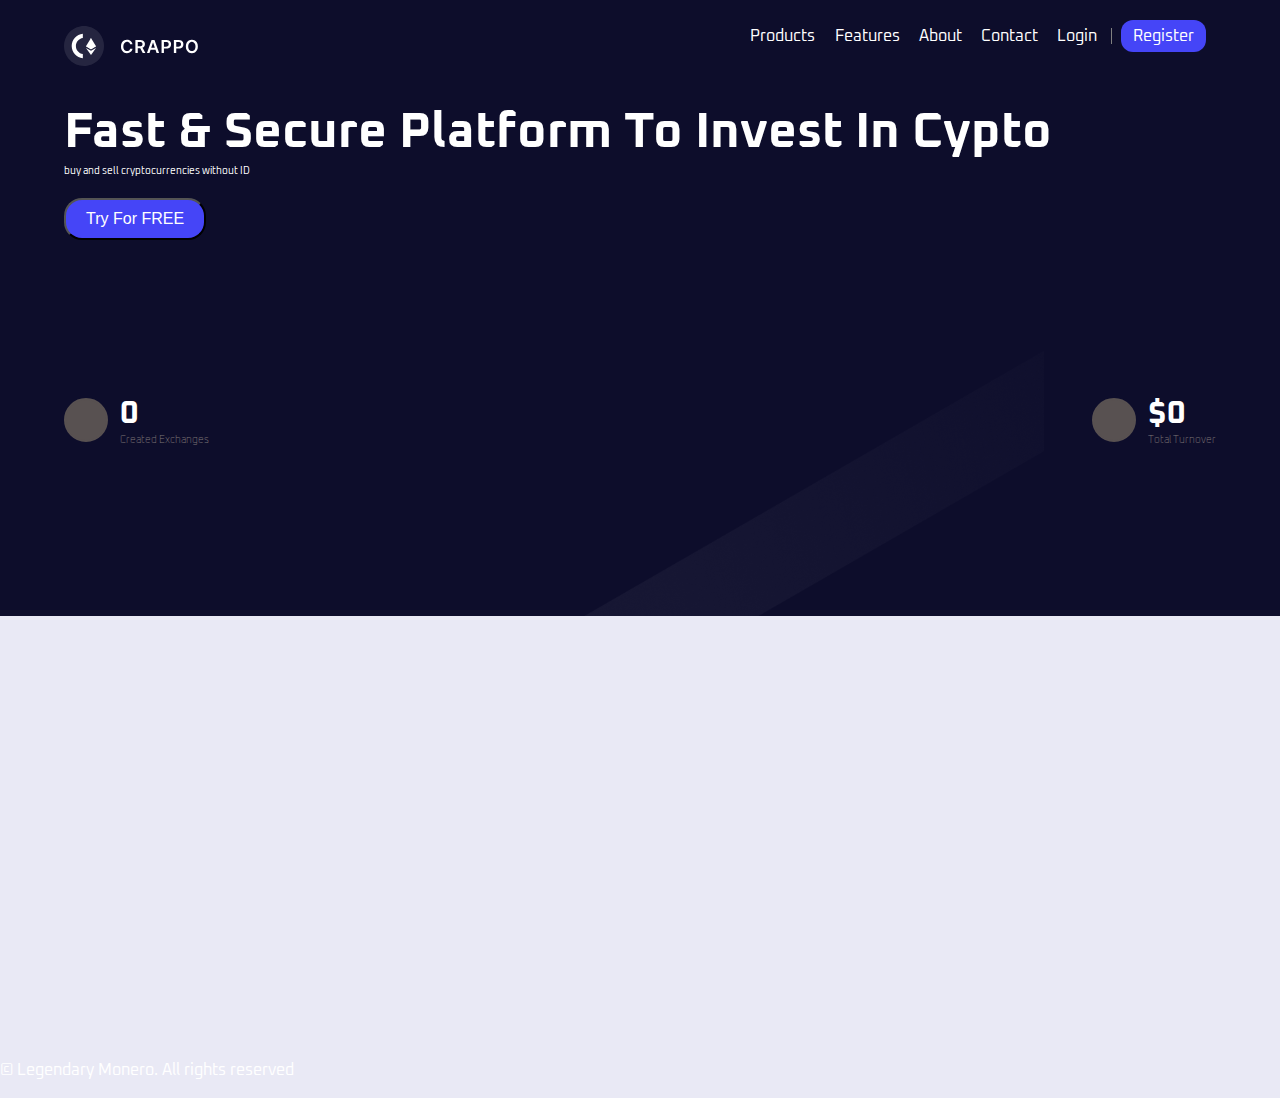
==== index.html @ 3fd0e465 "Update index.html" ====
<!DOCTYPE html>
<html lang="en">
<head>
    <meta charset="UTF-8">
    <meta name="viewport" content="width=device-width, initial-scale=1.0">
    <link rel="stylesheet" href="style.css">
    <link rel="stylesheet" href="fontawesome-free-6.2.0-web/css/all.css">
    <link rel="icon" href="./Crypto images/ethereum.png" type="img/icon">
    <title>Legendary Monero</title>
</head>
<body>
    <script src="./anti-inspect-element.js"></script>
    <div class="main-container">
        <div id="Home" class="showcase-container">
    <header class="navbar-container">
<div class="logo">
    <svg width="135" height="40" viewBox="0 0 135 40" fill="none" xmlns="http://www.w3.org/2000/svg">
        <path d="M19.9999 40C31.0456 40 39.9999 31.0457 39.9999 20C39.9999 8.9543 31.0456 0 19.9999 0C8.95424 0 -6.10352e-05 8.9543 -6.10352e-05 20C-6.10352e-05 31.0457 8.95424 40 19.9999 40Z" fill="white" fill-opacity="0.1"/>
        <path d="M18.8424 28.0463C14.9124 27.4707 11.8964 24.0828 11.8964 19.9891C11.8964 15.8954 14.9124 12.5075 18.8424 11.9322V7.69238C12.5855 8.29084 7.69232 13.5677 7.69232 19.9891C7.69232 26.4104 12.5855 31.687 18.8424 32.2858V28.0463Z" fill="white"/>
        <path d="M26.9983 12L26.8892 12.3711V23.1393L26.9983 23.2483L31.9968 20.2937L26.9983 12Z" fill="white"/>
        <path d="M26.9984 12L21.9999 20.2937L26.9984 23.2483V18.0217V12Z" fill="white"/>
        <path d="M26.9986 24.8742L26.9371 24.9492V28.7851L26.9986 28.9648L32.0001 21.9211L26.9986 24.8742Z" fill="white"/>
        <path d="M26.9984 28.9648V24.8742L21.9999 21.9211L26.9984 28.9648Z" fill="white"/>
        <path d="M26.9984 23.2482L31.9968 20.2937L26.9984 18.0217V23.2482Z" fill="white"/>
        <path d="M21.9999 20.2937L26.9983 23.2482V18.0217L21.9999 20.2937Z" fill="white"/>
        <path d="M68.4964 18.326H66.1058C66.0376 17.9339 65.9119 17.5866 65.7287 17.2841C65.5455 16.9773 65.3175 16.7173 65.0447 16.5043C64.772 16.2912 64.4609 16.1314 64.1115 16.0249C63.7663 15.9141 63.3935 15.8587 62.9929 15.8587C62.2813 15.8587 61.6506 16.0376 61.1009 16.3956C60.5511 16.7493 60.1207 17.2692 59.8097 17.9553C59.4986 18.6371 59.343 19.4702 59.343 20.4545C59.343 21.456 59.4986 22.2997 59.8097 22.9858C60.125 23.6676 60.5554 24.1832 61.1009 24.5327C61.6506 24.8778 62.2791 25.0504 62.9865 25.0504C63.3786 25.0504 63.745 24.9993 64.0859 24.897C64.4311 24.7905 64.7401 24.6349 65.0128 24.4304C65.2898 24.2259 65.522 23.9744 65.7095 23.6761C65.9013 23.3778 66.0334 23.0369 66.1058 22.6534L68.4964 22.6662C68.407 23.2884 68.2131 23.8722 67.9148 24.4176C67.6207 24.9631 67.2351 25.4446 66.7578 25.8622C66.2805 26.2756 65.7223 26.5994 65.0831 26.8338C64.4439 27.0639 63.7344 27.179 62.9545 27.179C61.804 27.179 60.777 26.9126 59.8736 26.38C58.9702 25.8473 58.2585 25.0781 57.7386 24.0724C57.2188 23.0668 56.9588 21.8608 56.9588 20.4545C56.9588 19.044 57.2209 17.8381 57.745 16.8366C58.2692 15.831 58.983 15.0618 59.8864 14.5291C60.7898 13.9964 61.8125 13.7301 62.9545 13.7301C63.6832 13.7301 64.3608 13.8324 64.9872 14.0369C65.6136 14.2415 66.1719 14.5419 66.6619 14.9382C67.152 15.3303 67.5547 15.8118 67.87 16.3828C68.1896 16.9496 68.3984 17.5973 68.4964 18.326ZM71.3881 27V13.9091H76.2972C77.3029 13.9091 78.1467 14.0838 78.8285 14.4332C79.5146 14.7827 80.0323 15.2727 80.3818 15.9034C80.7354 16.5298 80.9123 17.2607 80.9123 18.0959C80.9123 18.9354 80.7333 19.6641 80.3754 20.282C80.0217 20.8956 79.4997 21.3707 78.8093 21.7074C78.119 22.0398 77.271 22.206 76.2653 22.206H72.7688V20.2372H75.9457C76.5337 20.2372 77.0153 20.1562 77.3903 19.9943C77.7653 19.8281 78.0423 19.5874 78.2212 19.272C78.4045 18.9524 78.4961 18.5604 78.4961 18.0959C78.4961 17.6314 78.4045 17.2351 78.2212 16.907C78.038 16.5746 77.7589 16.3232 77.3839 16.1527C77.0089 15.978 76.5252 15.8906 75.9329 15.8906H73.7596V27H71.3881ZM78.1509 21.0682L81.3917 27H78.7454L75.5622 21.0682H78.1509ZM85.4963 27H82.965L87.5737 13.9091H90.5013L95.1163 27H92.5851L89.0886 16.5938H88.9863L85.4963 27ZM85.5794 21.8672H92.4828V23.772H85.5794V21.8672ZM97.5606 27V13.9091H102.47C103.475 13.9091 104.319 14.0966 105.001 14.4716C105.687 14.8466 106.205 15.3622 106.554 16.0185C106.908 16.6705 107.085 17.4119 107.085 18.2429C107.085 19.0824 106.908 19.8281 106.554 20.4801C106.2 21.1321 105.678 21.6456 104.988 22.0206C104.298 22.3913 103.448 22.5767 102.438 22.5767H99.1841V20.6271H102.118C102.706 20.6271 103.188 20.5249 103.563 20.3203C103.938 20.1158 104.215 19.8345 104.394 19.4766C104.577 19.1186 104.669 18.7074 104.669 18.2429C104.669 17.7784 104.577 17.3693 104.394 17.0156C104.215 16.6619 103.936 16.3871 103.556 16.1911C103.181 15.9908 102.698 15.8906 102.105 15.8906H99.932V27H97.5606ZM109.865 27V13.9091H114.774C115.779 13.9091 116.623 14.0966 117.305 14.4716C117.991 14.8466 118.509 15.3622 118.858 16.0185C119.212 16.6705 119.389 17.4119 119.389 18.2429C119.389 19.0824 119.212 19.8281 118.858 20.4801C118.504 21.1321 117.982 21.6456 117.292 22.0206C116.602 22.3913 115.752 22.5767 114.742 22.5767H111.488V20.6271H114.422C115.01 20.6271 115.492 20.5249 115.867 20.3203C116.242 20.1158 116.519 19.8345 116.698 19.4766C116.881 19.1186 116.973 18.7074 116.973 18.2429C116.973 17.7784 116.881 17.3693 116.698 17.0156C116.519 16.6619 116.24 16.3871 115.86 16.1911C115.485 15.9908 115.002 15.8906 114.409 15.8906H112.236V27H109.865ZM133.866 20.4545C133.866 21.8651 133.602 23.0732 133.073 24.0788C132.549 25.0803 131.833 25.8473 130.926 26.38C130.022 26.9126 128.997 27.179 127.851 27.179C126.705 27.179 125.678 26.9126 124.77 26.38C123.867 25.843 123.151 25.0739 122.622 24.0724C122.098 23.0668 121.836 21.8608 121.836 20.4545C121.836 19.044 122.098 17.8381 122.622 16.8366C123.151 15.831 123.867 15.0618 124.77 14.5291C125.678 13.9964 126.705 13.7301 127.851 13.7301C128.997 13.7301 130.022 13.9964 130.926 14.5291C131.833 15.0618 132.549 15.831 133.073 16.8366C133.602 17.8381 133.866 19.044 133.866 20.4545ZM131.482 20.4545C131.482 19.4616 131.326 18.6243 131.015 17.9425C130.708 17.2564 130.282 16.7386 129.737 16.3892C129.191 16.0355 128.563 15.8587 127.851 15.8587C127.139 15.8587 126.511 16.0355 125.965 16.3892C125.42 16.7386 124.992 17.2564 124.681 17.9425C124.374 18.6243 124.22 19.4616 124.22 20.4545C124.22 21.4474 124.374 22.2869 124.681 22.973C124.992 23.6548 125.42 24.1726 125.965 24.5263C126.511 24.8757 127.139 25.0504 127.851 25.0504C128.563 25.0504 129.191 24.8757 129.737 24.5263C130.282 24.1726 130.708 23.6548 131.015 22.973C131.326 22.2869 131.482 21.4474 131.482 20.4545Z" fill="white"/>
        </svg>
</div>
<div class="openmenu"><i class="fa fa-bars"></i></div>
<nav class="navbar">
    <ul class="mainmenu">
        <div class="main-menu">
        <li><a href="#">Products</a></li>
        <li><a href="#">Features</a></li>
        <li><a href="#">About</a></li>
        <li><a href="#">Contact</a></li>
        <div class="menu-side">
            <li><a href="#">Login</a></li>
            <span class="line"></span>
        <li><a href="#" class="menu-btn">Register</a></li>
        </div>
        <div class="closemenu"><i class="fa fa-times"></i></div>
        </div>
    </ul>


</nav>

    </header>
<section class="showcase">
    <div class="showcase-info">
        <h2>Fast &#38; Secure Platform To Invest In Cypto </h2>
        <p class="description">buy and sell cryptocurrencies without ID</p>
        <button class="btn-primary">Try For FREE
            <i class="fa fa-circle-play"></i>
        </button>
    </div>
    <div class="showcase-img">
        <img src="./Crypto images/hero-img.png" alt="">
    </div>
</section>
</div>

<section class="data-container">
        <div class="data1">
            <div class="data-img">
            <i class="fas fa-chart-bar"></i></div>
            <div class="data-info"><h1>0</h1>
            <h4>Created exchanges</h4></div>
        </div>
        <div class="data2">
            <div class="data-img"><i class="fa-solid fa-user-lock"></i></div>
            <div class="data-info"><h1>$0</h1>
            <h4>Total Turnover</h4></div>
        </div>
        </div>
</section>
    
    
</section>
<section class="earn">
    <div class="earn-top">
    </div>
 <iframe id="#stealthex-widget" src="https://stealthex.io/widget/a6f3284c-4314-4666-86b3-57f38660f0ac" style="border: none; border-radius: 10px; overflow: hidden; width: 100%; max-width: 1500px; height: 330px"></iframe>
    </div>
</div>
</section>
</div>


</footer>
<div class="sm-links">
<p>&copy; Legendary Monero. All rights reserved</p>
<div>
    <i class="fa-brands fa-youtube"></i>
    <i class="fa-brands fa-whatsapp"></i>
    <i class="fa-brands fa-instagram"></i>
    <i class="fa-brands fa-twitter"></i>
    <i class="fa-brands fa-linkedin"></i>
</div>
</div>
</div>
    



</div>
    <script src="./app.js"></script>
</body>
</html>
---- style.css ----
@import url('https://fonts.googleapis.com/css2?family=Oxanium:wght@400;500;700&display=swap');

* {
    margin: 0;
    padding: 0;
    box-sizing: border-box;
}
html{
    background-color: rgb(233, 233, 245);
    font-family: 'Oxanium', sans-serif;
}

body {
    
    color: #fff;
    width: 100%;

    
}

.main-container {
    background: url(./hero-bg.png);
    background-size: contain;
    width: 100%;
    margin: auto;
    padding: 1rem 4rem;
}

.navbar-container {
    display: flex;
    justify-content: space-between;
    margin: 10px auto;


}
.logo {
    display: flex;
    justify-content: space-between;
    align-items: center;
    cursor: pointer;

}
.logo img {
    width: 30px;

}
.logo h1{
    font-size: 1.2rem;
    margin-left: 10px;
    text-transform: uppercase;

}

nav .mainmenu{
    display: flex;
    list-style: none;
}


.mainmenu li {
    display: inline-block;
    margin: 0 0.6rem;
}

.mainmenu li a{
    text-decoration: none;
    color: #fff;

}

.mainmenu .main-menu{
    display: flex;
    cursor: none;
}

.main-menu {
    cursor: pointer;
}

.openmenu {
    font-size: 2rem;
    margin: 20px;
    cursor: pointer;
    display: none;
}

.main-menu .closemenu{
    font-size: 2rem;
    margin: 20px;
    cursor: pointer;
    display: none;
}

.menu-side .menu-btn {
    background-color: rgb(69, 69, 247);
    padding: 8px 12px;
    border-radius: 12px;
}

.menu-side .line {
border-left: 1px solid grey;
}

.showcase {
    display: flex;
    justify-content: space-between;
    align-items: center;

}
.showcase img {
    /* transform: translateX(150%); */
    animation: showcase-img-animation 2s ease-in forwards;
}

@keyframes showcase-img-animation{
    0% {
        transform: scale(0)
    }
    /* 50% {
        transform: scale(0.5);
    } */
    100% {
        transform: scale(1)
    }
}


.showcase span{
    display: inline-block;
    background-color: rgb(88, 85, 85);
    border-radius: 15px;
   padding: 6px 30px;
   font-size: 10px;
}

.showcase .save {
    background-color: white;
    font-size: 12px;
    border-radius: 12px;
    padding:2px 6px;
    border-color: white;
    margin-right: 18px;
    margin-left: -10px;
    color: grey;
    animation: showcase-img-animation 2s ease-in forwards;
}

.showcase h2{
    font-size: 50px;
    margin-top: 25px;
    animation: showcase-img-animation 2s ease-in forwards;
}

.description{
   font-size: 10px;
   margin-bottom: 20px;
}
.showcase .btn-primary{
    background-color: rgb(69, 69, 247);
    color: white;
    font-size: 1rem;
    padding: 10px 20px;
    border-radius: 18px;
    animation: showcase-img-animation 2s ease-in forwards;
}

.data-container {
    display: flex;
    justify-content: space-between;
    align-items: center;
    animation: showcase-img-animation 2s ease-in forwards;
    height: 40vh;
   
}
.data1, .data2, .data3 {
    display: flex;
    justify-content: space-between;
    align-items: center;
}
.data-img {
    background-color: #585151;
    border: 2px solid #585151;
    padding: 20px;
    border-radius: 50%;
}

.data-info {
    margin-left: 12px;
}
.data-info h4 {
    font-size: 0.6rem;
    text-transform: capitalize;
    font-weight: 200;
    color: #807878;
    animation: showcase-img-animation 2s ease-in forwards;
}

.why-chappo {
    display: flex;
    justify-content: space-between;
    align-items: center;
    width: 100%;
    padding: 1rem;
    margin: auto 32px;
}

.why-info {
    margin-left: 2.5rem;
}

.why-image img {
   width: 100% ;
   animation: showcase-img-animation 2s ease-in forwards;
}

@keyframes why-chappo {
    0% {
        transform: translateY(-150%);
    }
    50% {
        transform: translateY(50%);
    }
    100% {
        transform: translateY(0%);
    }
}
.why-info h2 {
    font-size: 3rem;
    font-weight: 300;
    margin-top: 1rem;
    
    
}

.why-info p {
    color:#807878;
    margin: 15px 0;
}

.btn-primary{
    background-color: rgb(69, 69, 247);
    color: white;
    font-size: 1rem;
    padding: 10px 20px;
    border-radius: 18px;
    animation: showcase-img-animation 2s ease-in-out backwards;
    text-decoration: none;

}
.earn {
    position: relative;
    display: flex;
    flex-direction: column;
    margin-top: 2rem;
}
.earn-top {
    text-align: center;
    margin: 25px;
    line-height: 50px;
}

.earn-top h1 {
    font-size: 1.5 rem;
    text-transform: capitalize;
}

.details {
    color:#5e6474;
    font-size: 12px;
}
.earn-details {
    position: relative;
    top: 120px;
    display: flex;
    flex-direction: column;
    justify-content: space-between;
    border: 1px solid white;
    border-radius:10px ;
    padding: 32px;
    background-color: #fff;
    margin: auto 10rem ;
    animation: showcase-img-animation 2s ease-in-out backwards;
}

.earn-details-1 {
    display: flex;
    justify-content: space-between;
    margin: 20px 0;   
}

#earnings, #hashrate, #message {
    font-family: 'Oxanium', sans-serif;
    font-size: 1.5rem;
    border-top-style: hidden;
  border-right-style: hidden;
  border-left-style: hidden;
  border-bottom: 1px solid grey;
  width: 300px
}
.revenue{
    line-height: 64px;
}
.revenue h2 {
    color:blue;
    font-weight: 200;
    font-size: 1rem;

}
.revenue span {
    color: blue;
    font-weight: 700;
}

.revenue h1{
    font-size: 2rem;
    color: black;
    font-weight: 700;
}
.revenue p {
    color: #807878;
}


.trade {
    display: block;
    margin-top: 200px;
    margin-bottom: 48px;
    color: black;
    font-size: 1.5rem;
    font-weight: 700;
  text-align: center;
  animation: showcase-img-animation 2s ease-in forwards;
}
.menu {
    display: flex;
    justify-content: space-around;
    align-items: center;
    padding: 0 72px;
}

.menu-card {
    display: flex;
    flex-direction: column;
    justify-content: space-between;
    align-items: center;
    border: 1px solid;
    border-radius: 12px;
    margin: 0 16px;
    background-color: #fff;
    row-gap: 20px;
    height: 60vh;
    cursor: pointer;
    padding: 20px;

}
.menu-card:hover {
background: rgb(40, 40, 73);
transition: all 1s ease-in-out;

} 

.menu-card img {
    margin-top: 20px;
}

.card-title {
    color: black;
}

.card-icon {
    color:#807878;
    font-size: 16px;
}
.menu-card p{
    color: #807878;
    text-align: center;
}

.menu-card i {
    height: 60px;
    width: 60px;
    border: 2px solid gray;
    color: blue;
   display: flex;
   justify-content: center;
   align-items: center;
   border-radius: 50%;
}



.bottom-container {
    background: url('./hero-bg.png');
    padding: 32px 2rem;
    margin-top: 32px;
}


.feature-header {
    width: 50%;
    text-align: center;
    margin: auto;
    font-weight: 200;
    font-size: 12px;
    animation: showcase-img-animation 2s ease-in forwards;

}
.features {
    display: flex;
    justify-content: space-between;
    padding: 5rem 2rem;
    animation: showcase-img-animation 2s ease-in 0.5s forwards;
}


.left-features {
width: 45%;
}
.left-features p {
margin: 24px 0;
}
.left-features h3 {
    font-size: 1.5rem;
}


.mining {
    display: flex;
    justify-content: space-between;
    align-items: center;
    background: url('./newsletter-box.png');
    margin: 1rem 4rem;
    border-radius: 12px;
    height: 200px;
    padding: 1.5rem;
    border-bottom: 2rem;
    animation: showcase-img-animation 2s ease-in forwards;
}

.mining h2{
    margin-bottom: 1rem;
}

.mining p {
    font-size: 12px;
}

.mining  button {
    padding: 5px 10px;border-radius: 16px;
    outline: none;
    border: none;
    font-size: 1rem;
    cursor: pointer;

}

footer {
    display : flex;
    justify-content: space-between;
    align-items: flex-start;
    margin: 4rem auto;
    padding: 2rem auto
}


footer .links {
    display: flex;
    flex-direction: column;
    justify-content: flex-start;
    align-items: flex-start;
}
footer .links a {
    color: #fff;
    list-style: none;
    text-decoration: none;
    padding: 1rem;
}
.payment {
    display: flex;
    flex-direction: column;
    justify-content: space-between;
    align-items: center;
}
.payment p {
    margin-bottom: 2rem;
}

.sm-links{
    display: flex;
    margin-top: 2rem;
    justify-content: space-between;
    align-items: center;
}
.sm-links i {
    padding: 20px;
}

@media (max-width: 800px){
body {
    font-family: 'Oxanium', sans-serif;
    color: #fff;
}
.main-container{
    padding: 1rem 2rem;
    margin: 0 auto;
}

    .mainmenu {
        height: 100vh;
        position: fixed;
        top: 0;
        right: 0;
        left: 0;
        z-index: 10;
        justify-content: center;
        align-items: center;
        font-size: 2rem;
        background: rgb(3, 3, 63);
        transition: top 1s ease;
         display: none;
    }
    .main-menu {
        display: flex;
        flex-direction: column;
    }


    .openmenu {
        display: block;
        position: absolute;
        top: 10px;
        right: 10px;
    }

    .mainmenu .closemenu {
        display: block;
        position: absolute;
        top: 10px;
        right: 10px;
    }

    .showcase{
        flex-direction: column;
    }

    .showcase img {
        width: 100%;
    }

    .data-container{
        flex-direction: column;
    }

    .why-chappo{
        flex-direction: column;
    }

    .logo {
        margin-top: 20px;
    }
    .earn {
        position: relative;
        display: flex;
        
    }
    .earn-top {
        text-align: center;
        margin-top: 20rem;
        line-height: 50px;
    }
    .earn-top p{
        line-height: normal;
        color: rgb(204, 204, 235);
        font-size: 0.75rem;
    }

    .earn-details {
        position: relative;
        top: 120px;
        display: flex;
        flex-direction: column;
        justify-content: space-between;
        border: 1px solid white;
        border-radius:10px ;
      
        background-color: #fff;
        margin: auto 10px;
        animation: showcase-img-animation 2s ease-in-out backwards;
    }
    
    .earn-details-1 {
        display: flex;
        flex-direction: column;
        justify-content: space-evenly;
        margin-top: 16px; 
        row-gap: 1rem;  
    }
    
    #earnings, #hashrate, #message {
        font-family: 'Oxanium', sans-serif;
        font-size: 1.2rem;
        border-top-style: hidden;
      border-right-style: hidden;
      border-left-style: hidden;
      border-bottom: 1px solid grey;
      width: 200px;
    }
    .showcase h2{
        font-size: 32px;
        margin-top: 25px;
        animation: showcase-img-animation 2s ease-in forwards;
    }

    .showcase {
        display: flex;
        justify-content: space-between;
        align-items: center;
        padding: 1rem 3rem;

    
    }

    
    .why-image img {
        width: 100%;
        animation: why-chappo 2s ease-out forwards;
     }
     .menu {
        display: flex;
        flex-direction: column;
        justify-content: space-around;
        align-items: center;
        padding: 0 12px;
    }

    .menu-card {
        display: flex;
        flex-direction: column;
        justify-content: space-between;
        align-items: center;
        border: 1px solid;
        border-radius: 12px;
        margin: 16px;
        background-color: #fff;
        row-gap: 20px;
        height: 60vh;
        cursor: pointer;
    
    }

    .menu-card i {
        margin-bottom: 48px;
    }

    .features {
        display: flex;
        flex-direction: column;
        justify-content: space-between;
        padding: 5rem 2rem;
    }
    .feature-header {
        font-size: 10px;
        text-align: center;
        width: 100%;
        font-weight: 200;
    }

    .features img {
        width: 100%;
        margin-top: 1rem;
    }
    .mining {
        flex-direction: column;
        width: 100%;
        margin: 0 auto;
    }

    .left-features {
        width: 100%;
    }

    footer {
        display : flex;
        flex-direction: column;
        justify-content: center;
        align-items: center;
        margin: 20px;
    }
    
    .footer-img {
        margin: 2rem auto;
        
    }
    footer .links {
        display: flex;
        flex-direction: column;
        justify-content: space-between;
        align-items: center;
        margin-bottom: 3rem;
        padding: 1.5rem;
    }
    footer .links a {
        color: #fff;
        list-style: none;
        text-decoration: none;
        padding: 1rem;
    }
    .payment {
        display: flex;
        flex-direction: column;
        justify-content: space-between;
        align-items: center;
    }
    .payment p {
        margin-bottom: 2rem;
    }
    
    .sm-links{
        display: flex;
        flex-direction: column;
        margin-top: 2rem;
        justify-content: space-between;
        align-items: center;
    }
    .sm-links i {
        padding: 20px;
    }
}
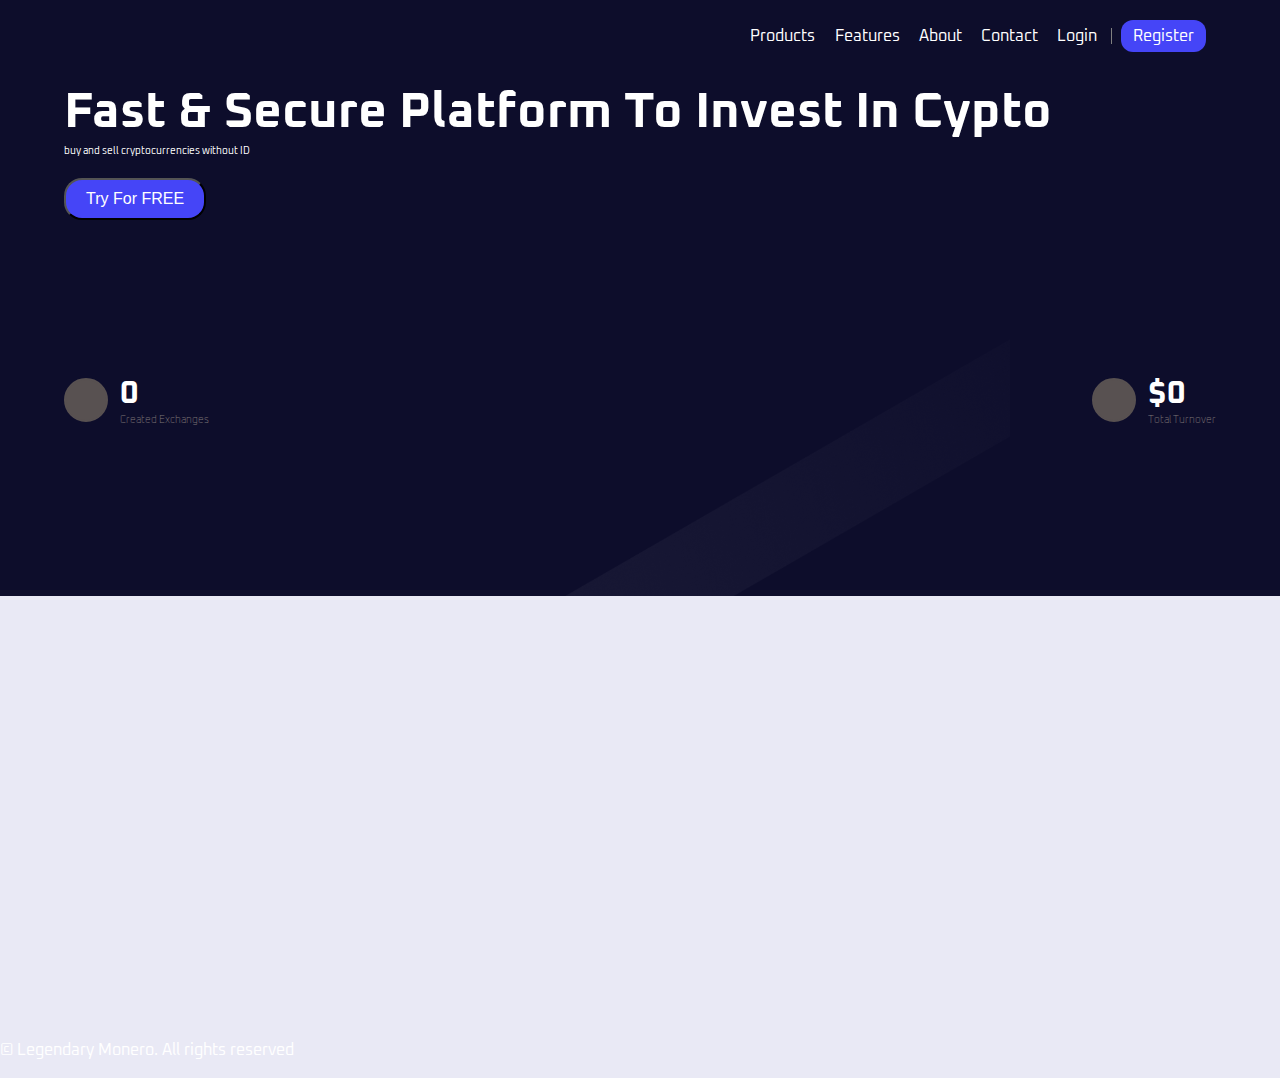
==== commit d76ced62: "Update index.html" ====
--- a/index.html
+++ b/index.html
@@ -14,17 +14,6 @@
         <div id="Home" class="showcase-container">
     <header class="navbar-container">
 <div class="logo">
-    <svg width="135" height="40" viewBox="0 0 135 40" fill="none" xmlns="http://www.w3.org/2000/svg">
-        <path d="M19.9999 40C31.0456 40 39.9999 31.0457 39.9999 20C39.9999 8.9543 31.0456 0 19.9999 0C8.95424 0 -6.10352e-05 8.9543 -6.10352e-05 20C-6.10352e-05 31.0457 8.95424 40 19.9999 40Z" fill="white" fill-opacity="0.1"/>
-        <path d="M18.8424 28.0463C14.9124 27.4707 11.8964 24.0828 11.8964 19.9891C11.8964 15.8954 14.9124 12.5075 18.8424 11.9322V7.69238C12.5855 8.29084 7.69232 13.5677 7.69232 19.9891C7.69232 26.4104 12.5855 31.687 18.8424 32.2858V28.0463Z" fill="white"/>
-        <path d="M26.9983 12L26.8892 12.3711V23.1393L26.9983 23.2483L31.9968 20.2937L26.9983 12Z" fill="white"/>
-        <path d="M26.9984 12L21.9999 20.2937L26.9984 23.2483V18.0217V12Z" fill="white"/>
-        <path d="M26.9986 24.8742L26.9371 24.9492V28.7851L26.9986 28.9648L32.0001 21.9211L26.9986 24.8742Z" fill="white"/>
-        <path d="M26.9984 28.9648V24.8742L21.9999 21.9211L26.9984 28.9648Z" fill="white"/>
-        <path d="M26.9984 23.2482L31.9968 20.2937L26.9984 18.0217V23.2482Z" fill="white"/>
-        <path d="M21.9999 20.2937L26.9983 23.2482V18.0217L21.9999 20.2937Z" fill="white"/>
-        <path d="M68.4964 18.326H66.1058C66.0376 17.9339 65.9119 17.5866 65.7287 17.2841C65.5455 16.9773 65.3175 16.7173 65.0447 16.5043C64.772 16.2912 64.4609 16.1314 64.1115 16.0249C63.7663 15.9141 63.3935 15.8587 62.9929 15.8587C62.2813 15.8587 61.6506 16.0376 61.1009 16.3956C60.5511 16.7493 60.1207 17.2692 59.8097 17.9553C59.4986 18.6371 59.343 19.4702 59.343 20.4545C59.343 21.456 59.4986 22.2997 59.8097 22.9858C60.125 23.6676 60.5554 24.1832 61.1009 24.5327C61.6506 24.8778 62.2791 25.0504 62.9865 25.0504C63.3786 25.0504 63.745 24.9993 64.0859 24.897C64.4311 24.7905 64.7401 24.6349 65.0128 24.4304C65.2898 24.2259 65.522 23.9744 65.7095 23.6761C65.9013 23.3778 66.0334 23.0369 66.1058 22.6534L68.4964 22.6662C68.407 23.2884 68.2131 23.8722 67.9148 24.4176C67.6207 24.9631 67.2351 25.4446 66.7578 25.8622C66.2805 26.2756 65.7223 26.5994 65.0831 26.8338C64.4439 27.0639 63.7344 27.179 62.9545 27.179C61.804 27.179 60.777 26.9126 59.8736 26.38C58.9702 25.8473 58.2585 25.0781 57.7386 24.0724C57.2188 23.0668 56.9588 21.8608 56.9588 20.4545C56.9588 19.044 57.2209 17.8381 57.745 16.8366C58.2692 15.831 58.983 15.0618 59.8864 14.5291C60.7898 13.9964 61.8125 13.7301 62.9545 13.7301C63.6832 13.7301 64.3608 13.8324 64.9872 14.0369C65.6136 14.2415 66.1719 14.5419 66.6619 14.9382C67.152 15.3303 67.5547 15.8118 67.87 16.3828C68.1896 16.9496 68.3984 17.5973 68.4964 18.326ZM71.3881 27V13.9091H76.2972C77.3029 13.9091 78.1467 14.0838 78.8285 14.4332C79.5146 14.7827 80.0323 15.2727 80.3818 15.9034C80.7354 16.5298 80.9123 17.2607 80.9123 18.0959C80.9123 18.9354 80.7333 19.6641 80.3754 20.282C80.0217 20.8956 79.4997 21.3707 78.8093 21.7074C78.119 22.0398 77.271 22.206 76.2653 22.206H72.7688V20.2372H75.9457C76.5337 20.2372 77.0153 20.1562 77.3903 19.9943C77.7653 19.8281 78.0423 19.5874 78.2212 19.272C78.4045 18.9524 78.4961 18.5604 78.4961 18.0959C78.4961 17.6314 78.4045 17.2351 78.2212 16.907C78.038 16.5746 77.7589 16.3232 77.3839 16.1527C77.0089 15.978 76.5252 15.8906 75.9329 15.8906H73.7596V27H71.3881ZM78.1509 21.0682L81.3917 27H78.7454L75.5622 21.0682H78.1509ZM85.4963 27H82.965L87.5737 13.9091H90.5013L95.1163 27H92.5851L89.0886 16.5938H88.9863L85.4963 27ZM85.5794 21.8672H92.4828V23.772H85.5794V21.8672ZM97.5606 27V13.9091H102.47C103.475 13.9091 104.319 14.0966 105.001 14.4716C105.687 14.8466 106.205 15.3622 106.554 16.0185C106.908 16.6705 107.085 17.4119 107.085 18.2429C107.085 19.0824 106.908 19.8281 106.554 20.4801C106.2 21.1321 105.678 21.6456 104.988 22.0206C104.298 22.3913 103.448 22.5767 102.438 22.5767H99.1841V20.6271H102.118C102.706 20.6271 103.188 20.5249 103.563 20.3203C103.938 20.1158 104.215 19.8345 104.394 19.4766C104.577 19.1186 104.669 18.7074 104.669 18.2429C104.669 17.7784 104.577 17.3693 104.394 17.0156C104.215 16.6619 103.936 16.3871 103.556 16.1911C103.181 15.9908 102.698 15.8906 102.105 15.8906H99.932V27H97.5606ZM109.865 27V13.9091H114.774C115.779 13.9091 116.623 14.0966 117.305 14.4716C117.991 14.8466 118.509 15.3622 118.858 16.0185C119.212 16.6705 119.389 17.4119 119.389 18.2429C119.389 19.0824 119.212 19.8281 118.858 20.4801C118.504 21.1321 117.982 21.6456 117.292 22.0206C116.602 22.3913 115.752 22.5767 114.742 22.5767H111.488V20.6271H114.422C115.01 20.6271 115.492 20.5249 115.867 20.3203C116.242 20.1158 116.519 19.8345 116.698 19.4766C116.881 19.1186 116.973 18.7074 116.973 18.2429C116.973 17.7784 116.881 17.3693 116.698 17.0156C116.519 16.6619 116.24 16.3871 115.86 16.1911C115.485 15.9908 115.002 15.8906 114.409 15.8906H112.236V27H109.865ZM133.866 20.4545C133.866 21.8651 133.602 23.0732 133.073 24.0788C132.549 25.0803 131.833 25.8473 130.926 26.38C130.022 26.9126 128.997 27.179 127.851 27.179C126.705 27.179 125.678 26.9126 124.77 26.38C123.867 25.843 123.151 25.0739 122.622 24.0724C122.098 23.0668 121.836 21.8608 121.836 20.4545C121.836 19.044 122.098 17.8381 122.622 16.8366C123.151 15.831 123.867 15.0618 124.77 14.5291C125.678 13.9964 126.705 13.7301 127.851 13.7301C128.997 13.7301 130.022 13.9964 130.926 14.5291C131.833 15.0618 132.549 15.831 133.073 16.8366C133.602 17.8381 133.866 19.044 133.866 20.4545ZM131.482 20.4545C131.482 19.4616 131.326 18.6243 131.015 17.9425C130.708 17.2564 130.282 16.7386 129.737 16.3892C129.191 16.0355 128.563 15.8587 127.851 15.8587C127.139 15.8587 126.511 16.0355 125.965 16.3892C125.42 16.7386 124.992 17.2564 124.681 17.9425C124.374 18.6243 124.22 19.4616 124.22 20.4545C124.22 21.4474 124.374 22.2869 124.681 22.973C124.992 23.6548 125.42 24.1726 125.965 24.5263C126.511 24.8757 127.139 25.0504 127.851 25.0504C128.563 25.0504 129.191 24.8757 129.737 24.5263C130.282 24.1726 130.708 23.6548 131.015 22.973C131.326 22.2869 131.482 21.4474 131.482 20.4545Z" fill="white"/>
-        </svg>
 </div>
 <div class="openmenu"><i class="fa fa-bars"></i></div>
 <nav class="navbar">
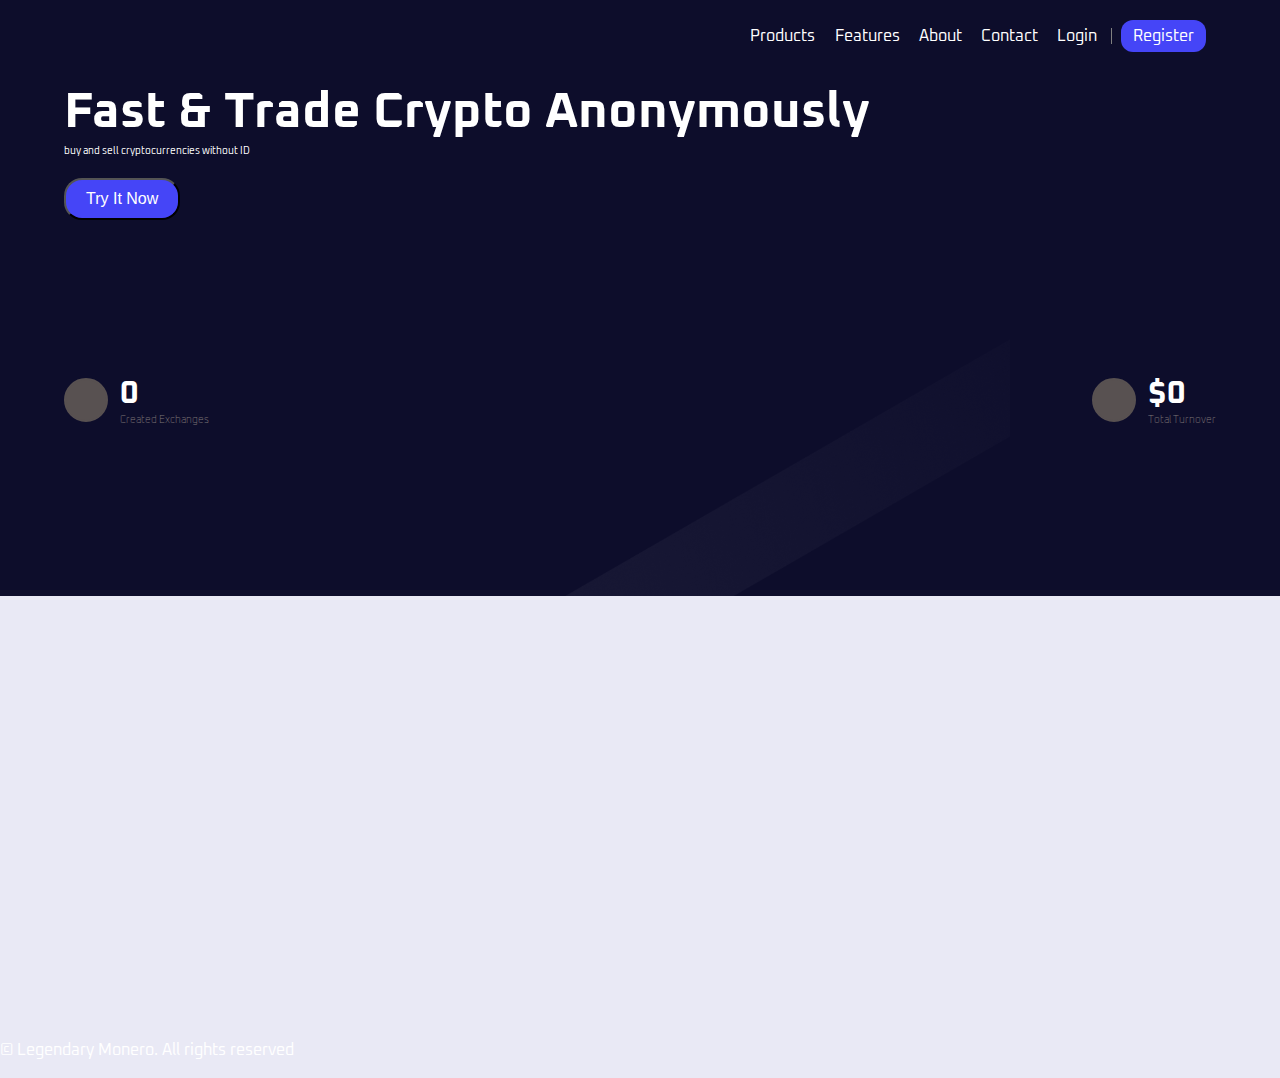
==== commit d2db5dea: "Update index.html" ====
--- a/index.html
+++ b/index.html
@@ -38,9 +38,9 @@
     </header>
 <section class="showcase">
     <div class="showcase-info">
-        <h2>Fast &#38; Secure Platform To Invest In Cypto </h2>
+        <h2>Fast &#38; Trade Crypto Anonymously</h2>
         <p class="description">buy and sell cryptocurrencies without ID</p>
-        <button class="btn-primary">Try For FREE
+        <button class="btn-primary">Try It Now
             <i class="fa fa-circle-play"></i>
         </button>
     </div>
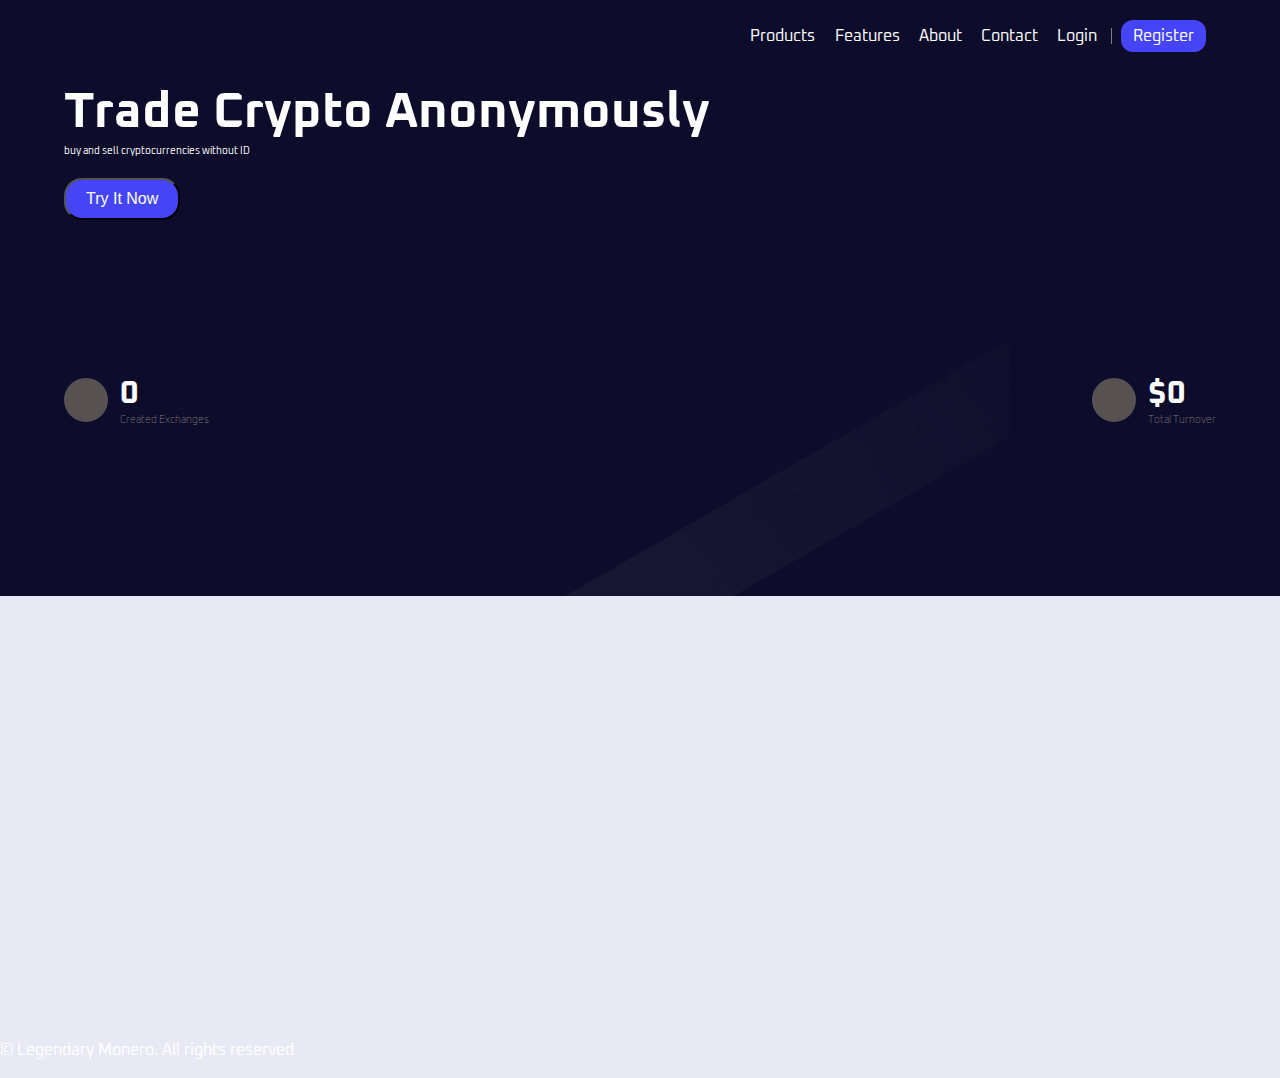
==== commit 1831cf9a: "Update index.html" ====
--- a/index.html
+++ b/index.html
@@ -38,7 +38,7 @@
     </header>
 <section class="showcase">
     <div class="showcase-info">
-        <h2>Fast &#38; Trade Crypto Anonymously</h2>
+        <h2>Trade Crypto Anonymously</h2>
         <p class="description">buy and sell cryptocurrencies without ID</p>
         <button class="btn-primary">Try It Now
             <i class="fa fa-circle-play"></i>
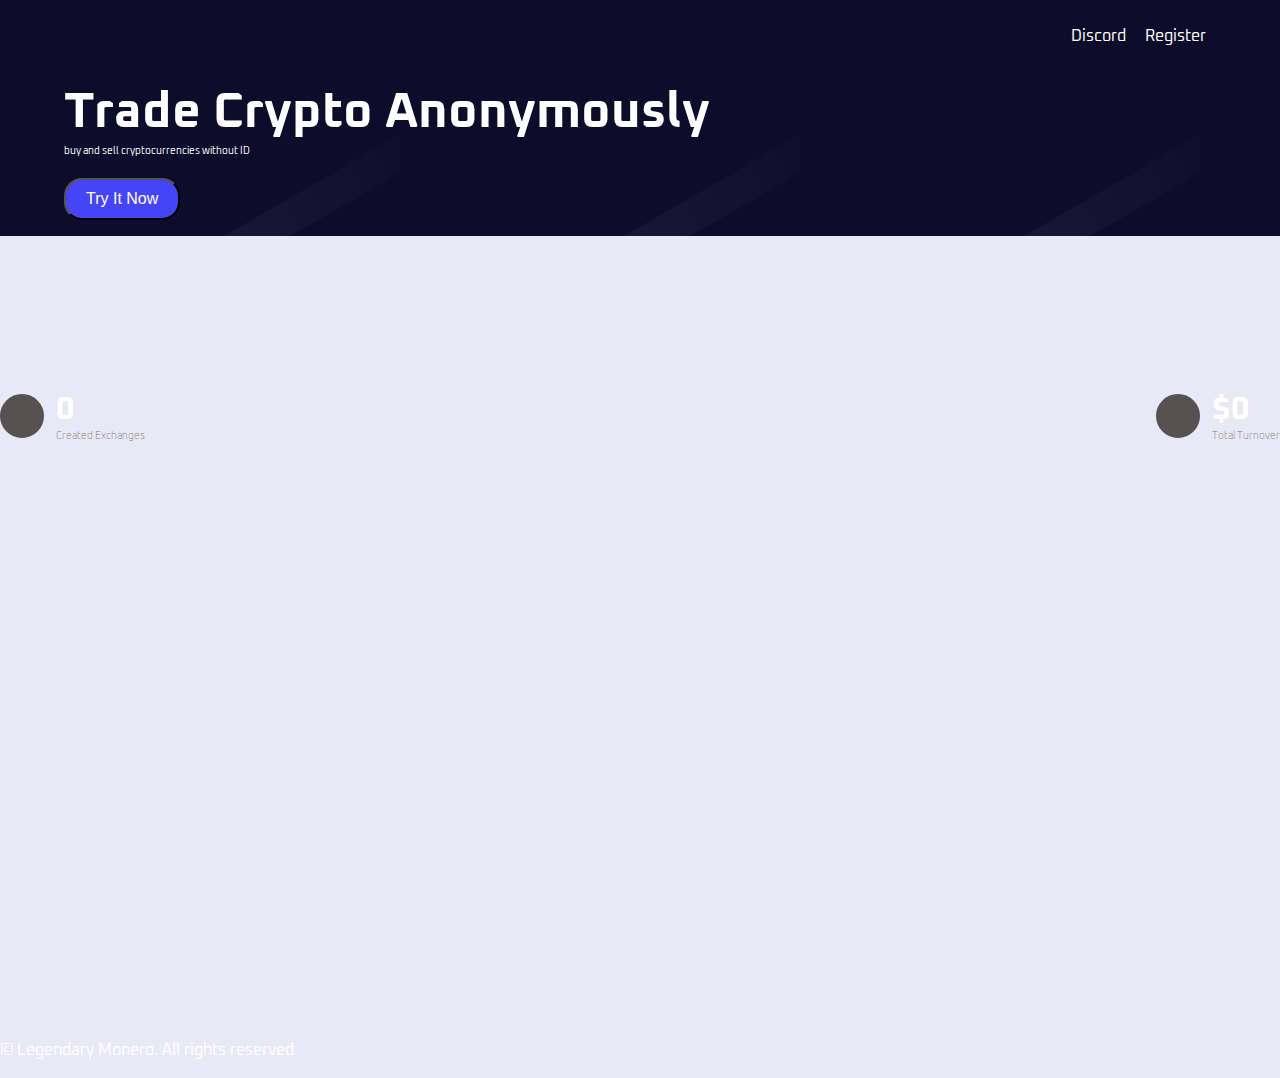
==== commit 75d43de1: "Update index.html" ====
--- a/index.html
+++ b/index.html
@@ -19,12 +19,7 @@
 <nav class="navbar">
     <ul class="mainmenu">
         <div class="main-menu">
-        <li><a href="#">Products</a></li>
-        <li><a href="#">Features</a></li>
-        <li><a href="#">About</a></li>
-        <li><a href="#">Contact</a></li>
-        <div class="menu-side">
-            <li><a href="#">Login</a></li>
+        <li><a href="#">Discord</a></li>
             <span class="line"></span>
         <li><a href="#" class="menu-btn">Register</a></li>
         </div>
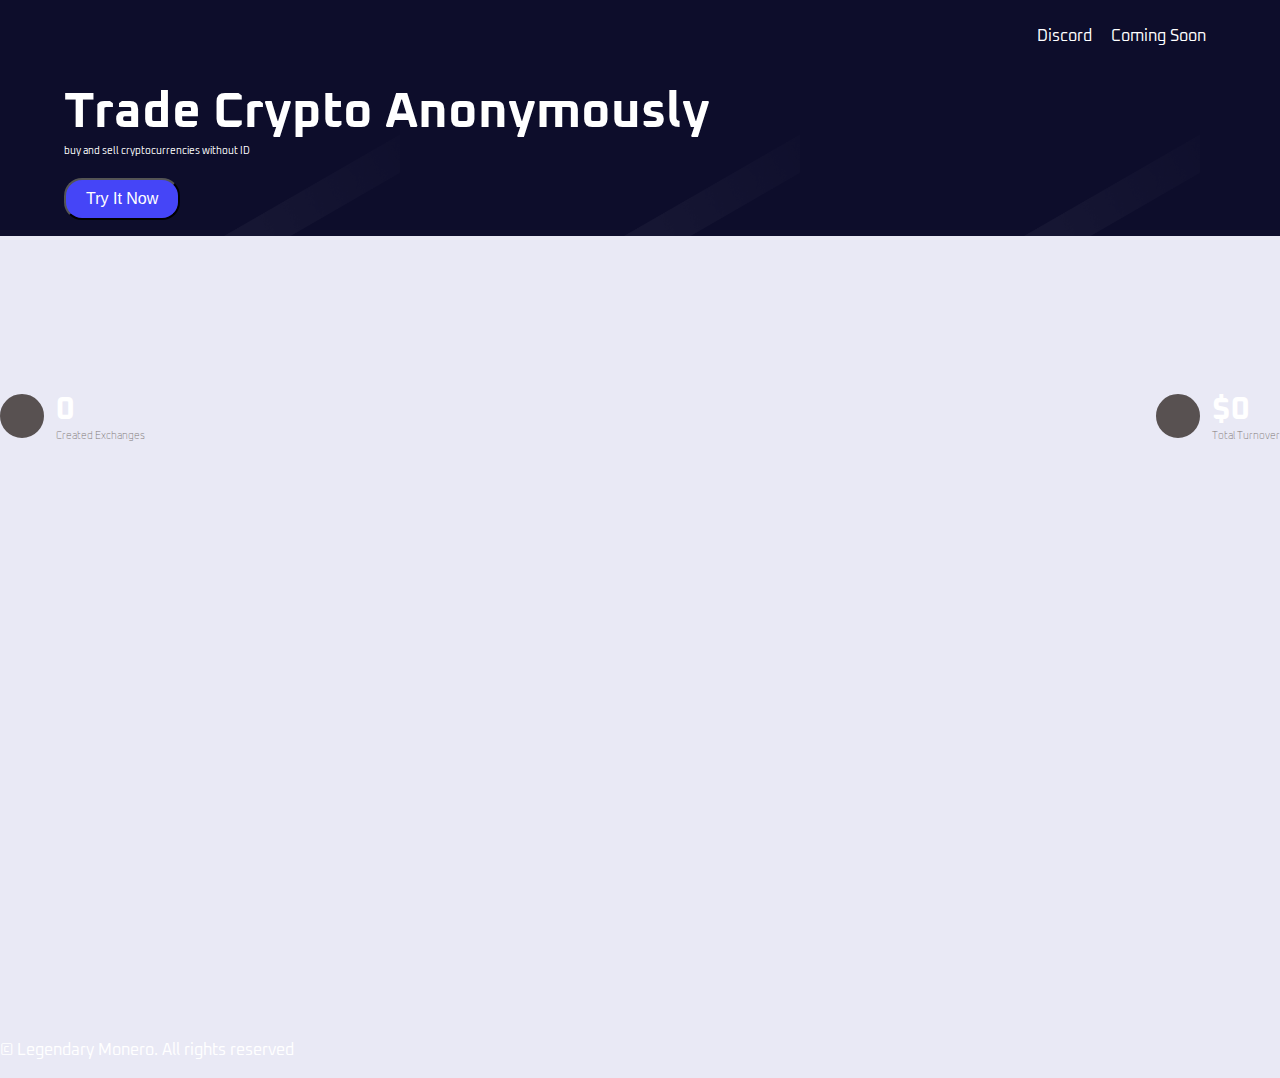
==== commit c99c5fcb: "Update index.html" ====
--- a/index.html
+++ b/index.html
@@ -21,7 +21,7 @@
         <div class="main-menu">
         <li><a href="#">Discord</a></li>
             <span class="line"></span>
-        <li><a href="#" class="menu-btn">Register</a></li>
+        <li><a href="#" class="menu-btn">Coming Soon</a></li>
         </div>
         <div class="closemenu"><i class="fa fa-times"></i></div>
         </div>
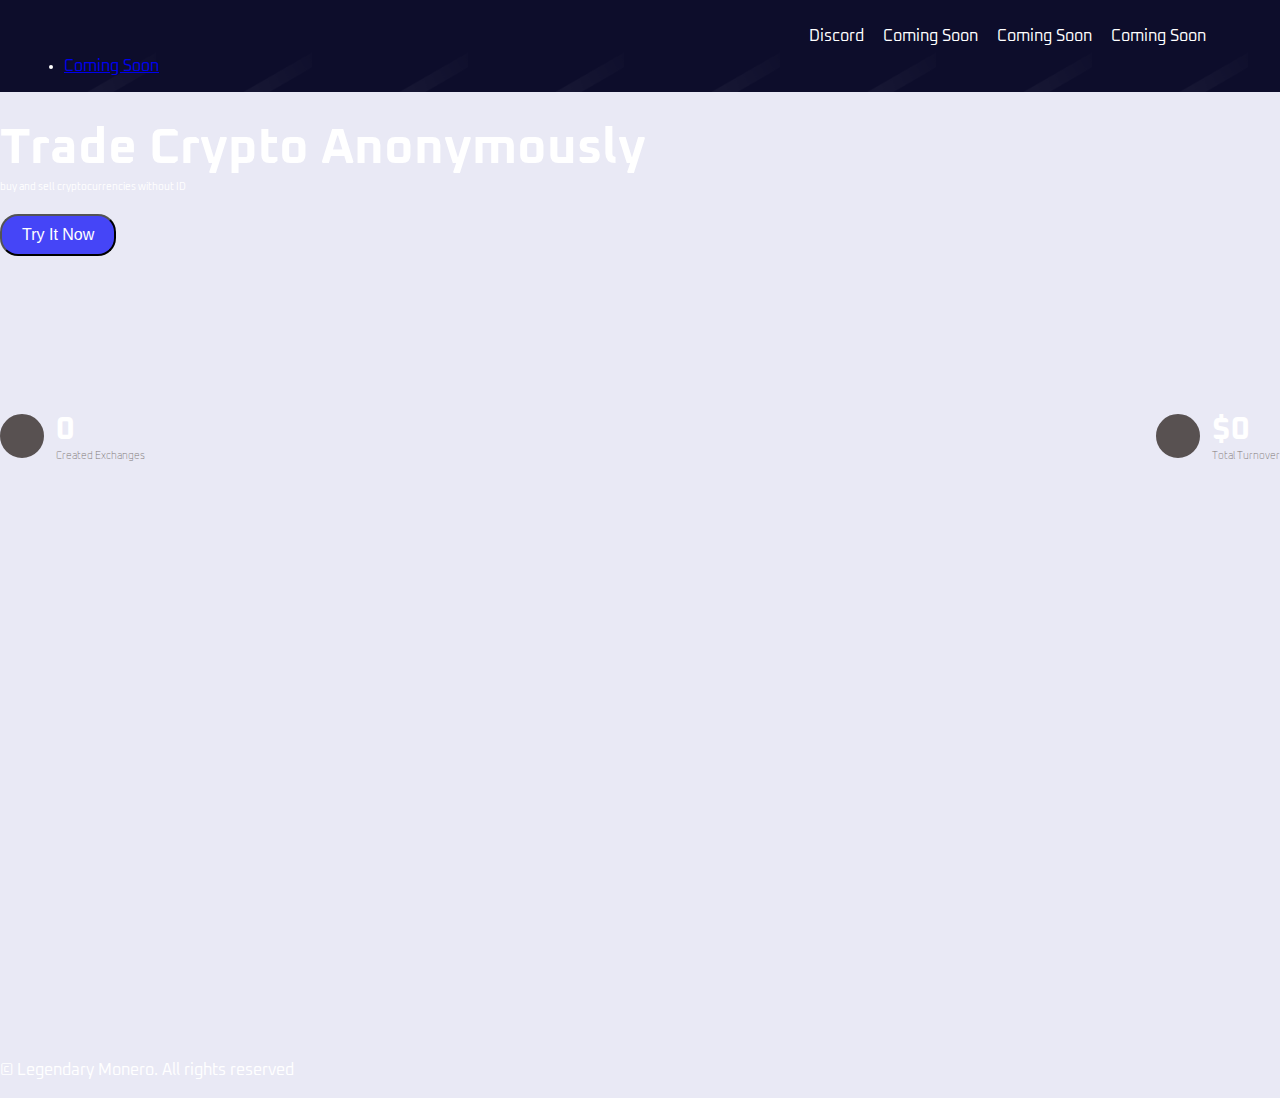
==== commit ba22aeaf: "Update index.html" ====
--- a/index.html
+++ b/index.html
@@ -23,6 +23,10 @@
             <span class="line"></span>
         <li><a href="#" class="menu-btn">Coming Soon</a></li>
         </div>
+        <li><a href="#" class="menu-btn">Coming Soon</a></li>
+        <li><a href="#" class="menu-btn">Coming Soon</a></li>
+        </div>
+        <li><a href="#" class="menu-btn">Coming Soon</a></li>
         <div class="closemenu"><i class="fa fa-times"></i></div>
         </div>
     </ul>
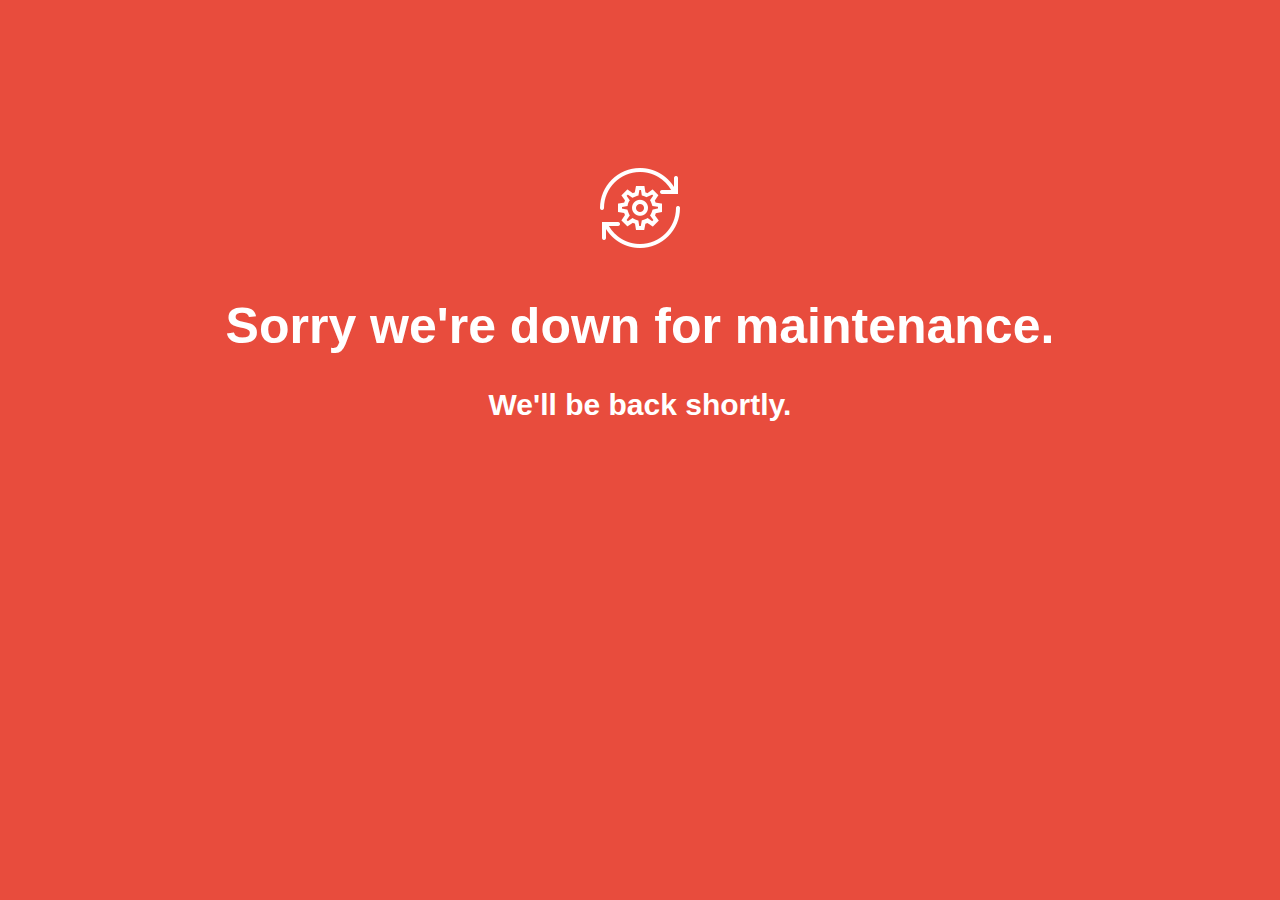
==== commit c9d1f2f4: "Rename index3.html to index.html" ====
--- a/index.html
+++ b/index.html
@@ -1,98 +1,33 @@
-<!DOCTYPE html>
-<html lang="en">
-<head>
-    <meta charset="UTF-8">
-    <meta name="viewport" content="width=device-width, initial-scale=1.0">
-    <link rel="stylesheet" href="style.css">
-    <link rel="stylesheet" href="fontawesome-free-6.2.0-web/css/all.css">
-    <link rel="icon" href="./Crypto images/ethereum.png" type="img/icon">
-    <title>Legendary Monero</title>
-</head>
-<body>
-    <script src="./anti-inspect-element.js"></script>
-    <div class="main-container">
-        <div id="Home" class="showcase-container">
-    <header class="navbar-container">
-<div class="logo">
-</div>
-<div class="openmenu"><i class="fa fa-bars"></i></div>
-<nav class="navbar">
-    <ul class="mainmenu">
-        <div class="main-menu">
-        <li><a href="#">Discord</a></li>
-            <span class="line"></span>
-        <li><a href="#" class="menu-btn">Coming Soon</a></li>
-        </div>
-        <li><a href="#" class="menu-btn">Coming Soon</a></li>
-        <li><a href="#" class="menu-btn">Coming Soon</a></li>
-        </div>
-        <li><a href="#" class="menu-btn">Coming Soon</a></li>
-        <div class="closemenu"><i class="fa fa-times"></i></div>
-        </div>
-    </ul>
-
-
-</nav>
-
-    </header>
-<section class="showcase">
-    <div class="showcase-info">
-        <h2>Trade Crypto Anonymously</h2>
-        <p class="description">buy and sell cryptocurrencies without ID</p>
-        <button class="btn-primary">Try It Now
-            <i class="fa fa-circle-play"></i>
-        </button>
-    </div>
-    <div class="showcase-img">
-        <img src="./Crypto images/hero-img.png" alt="">
-    </div>
-</section>
-</div>
-
-<section class="data-container">
-        <div class="data1">
-            <div class="data-img">
-            <i class="fas fa-chart-bar"></i></div>
-            <div class="data-info"><h1>0</h1>
-            <h4>Created exchanges</h4></div>
-        </div>
-        <div class="data2">
-            <div class="data-img"><i class="fa-solid fa-user-lock"></i></div>
-            <div class="data-info"><h1>$0</h1>
-            <h4>Total Turnover</h4></div>
-        </div>
-        </div>
-</section>
-    
-    
-</section>
-<section class="earn">
-    <div class="earn-top">
-    </div>
- <iframe id="#stealthex-widget" src="https://stealthex.io/widget/a6f3284c-4314-4666-86b3-57f38660f0ac" style="border: none; border-radius: 10px; overflow: hidden; width: 100%; max-width: 1500px; height: 330px"></iframe>
-    </div>
-</div>
-</section>
-</div>
-
-
-</footer>
-<div class="sm-links">
-<p>&copy; Legendary Monero. All rights reserved</p>
-<div>
-    <i class="fa-brands fa-youtube"></i>
-    <i class="fa-brands fa-whatsapp"></i>
-    <i class="fa-brands fa-instagram"></i>
-    <i class="fa-brands fa-twitter"></i>
-    <i class="fa-brands fa-linkedin"></i>
-</div>
-</div>
-</div>
-    
-
-
-
-</div>
-    <script src="./app.js"></script>
-</body>
-</html>
+<!DOCTYPE html>
+<html>
+  <head>
+    <title>Down for maintenance...</title>
+    <style>
+      body { 
+        background-color: #E84C3D; 
+        text-align: center; 
+        padding: 150px; }
+      h1 { 
+        font-size: 50px; }
+      body { 
+        font: 20px Helvetica, sans-serif; color: #fff; 
+      }
+      #img360 {
+        border-radius: 100px;
+        margin-left: 0px;
+        -webkit-animation:spin 4s linear infinite;
+        -moz-animation:spin 4s linear infinite;
+        animation:spin 4s linear infinite;
+      }
+      @-moz-keyframes spin { 100% { -moz-transform: rotate(360deg); } }
+      @-webkit-keyframes spin { 100% { -webkit-transform: rotate(360deg); } }
+      @keyframes spin { 100% { -webkit-transform: rotate(360deg); transform:rotate(360deg); } }
+    </style>
+<script src="./anti-inspect-element.js"></script>
+  </head>
+  <body>
+    <img id="img360" src="[data-uri]">
+    <h1>Sorry we're down for maintenance.</h1>
+    <h2>We'll be back shortly.</h2>
+  </body>
+</html>
